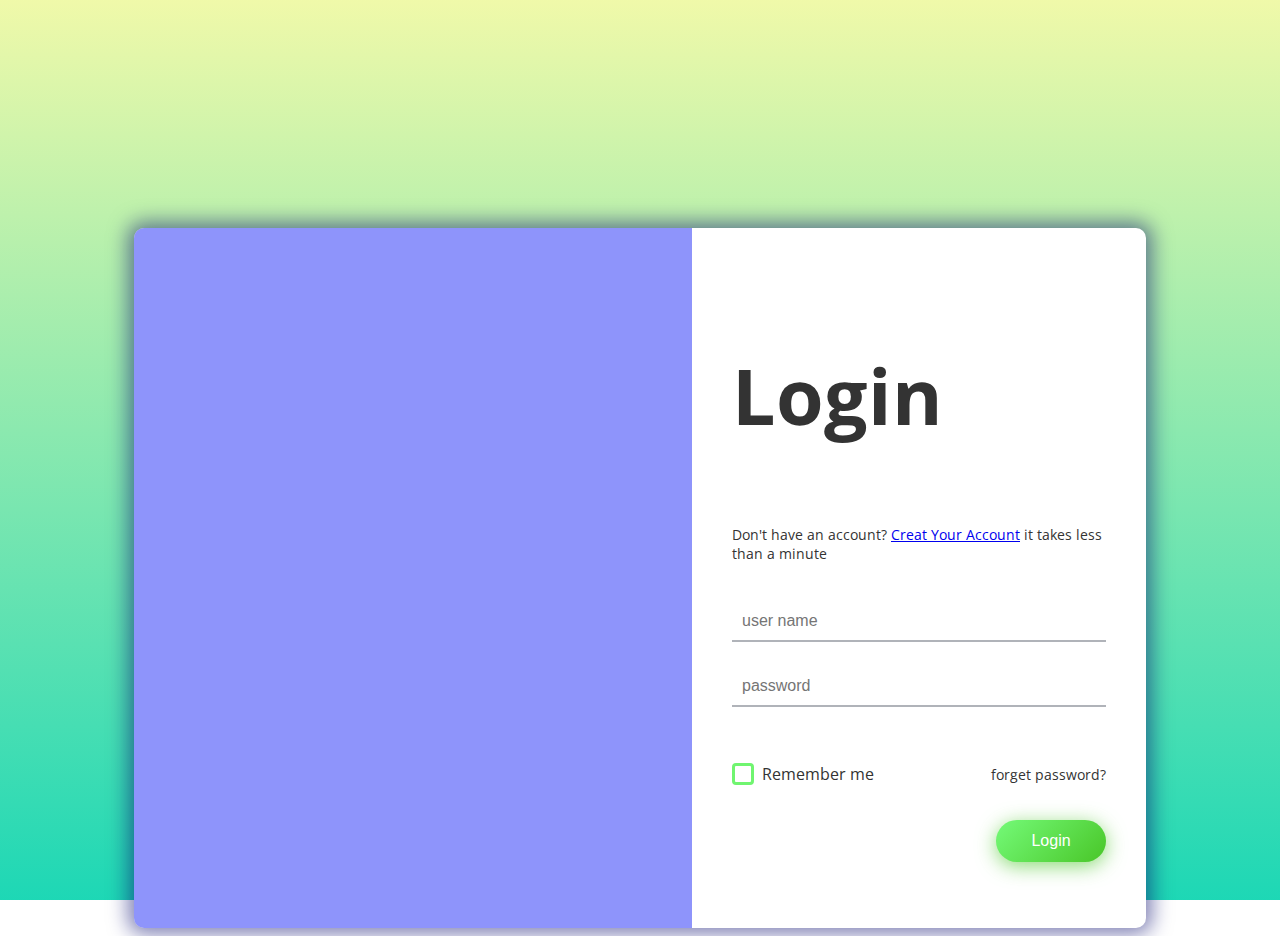
==== templates/login.html @ 55ce2734 "Update login.html" ====
<!DOCTYPE html>
<html lang="en" >
<head>
  <meta charset="UTF-8">
  <title>Login Page in HTML with CSS Code Example</title>
  <style>
  body {
  background-image: linear-gradient(to right top, #c8d5b9, #bed1b4, #b4cdb1, #a9c9ad, #9ec5ab, #93bea3, #88b69c, #7daf95, #70a286, #639577, #568968, #4a7c59);
  background: hsla(169, 76%, 48%, 1);

background: linear-gradient(90deg, hsla(169, 76%, 48%, 1) 0%, hsla(67, 87%, 82%, 1) 100%);

background: -moz-linear-gradient(90deg, hsla(169, 76%, 48%, 1) 0%, hsla(67, 87%, 82%, 1) 100%);

background: -webkit-linear-gradient(90deg, hsla(169, 76%, 48%, 1) 0%, hsla(67, 87%, 82%, 1) 100%);

filter: progid: DXImageTransform.Microsoft.gradient( startColorstr="#1ed7b5", endColorstr="#f0f9a7", GradientType=1 );
  background-size: cover;
  background-repeat: no-repeat;
  background-attachment: fixed;
  font-family: "Open Sans", sans-serif;
  color: #333333;
}

.box-form {
  margin: 0 auto;
  width: 80%;
  background: #FFFFFF;
  border-radius: 10px;
  overflow: hidden;
  display: flex;
  flex: 1 1 100%;
  align-items: stretch;
  justify-content: space-between;
  box-shadow: 0 0 20px 6px #090b6f85;
}
@media (max-width: 980px) {
  .box-form {
    flex-flow: wrap;
    text-align: center;
    align-content: center;
    align-items: center;
  }
}
.box-form div {
  height: auto;
}
.box-form .left {
  color: #FFFFFF;
  background-size: cover;
  background-repeat: no-repeat;
  background-image: url("\static\login.jpeg");
  overflow: hidden;
}
.box-form .left .overlay {
  padding: 350px;
  width: 100%;
  height: 100%;
  background: #5961f9ad;
  overflow: hidden;
  box-sizing: border-box;
}
.box-form .left .overlay h1 {
  font-size: 10vmax;
  line-height: 1;
  font-weight: 900;
  margin-top: 40px;
  margin-bottom: 20px;
}
.box-form .left .overlay span p {
  margin-top: 30px;
  font-weight: 900;
}
.box-form .left .overlay span a {
  background: #3b5998;
  color: #FFFFFF;
  margin-top: 10px;
  padding: 2px 50px;
  border-radius: 100px;
  display: inline-block;
  box-shadow: 0 3px 6px 1px #042d4657;
}
.box-form .left .overlay span a:last-child {
  background: #1dcaff;
  margin-left: 50px;
}
.box-form .right {
  padding: 40px;
  overflow: hidden;
}
@media (max-width: 980px) {
  .box-form .right {
    width: 100%;
  }
}
.box-form .right h5 {
  font-size: 6vmax;
  line-height: 0;
}
.box-form .right p {
  font-size: 14px;
  color: ##FFFFFF;
}
.box-form .right .inputs {
  overflow: hidden;
}
.box-form .right input {
  width: 100%;
  padding: 10px;
  margin-top: 25px;
  font-size: 16px;
  border: none;
  outline: none;
  border-bottom: 2px solid #B0B3B9;
}
.box-form .right .remember-me--forget-password {
  display: flex;
  justify-content: space-between;
  align-items: center;
}
.box-form .right .remember-me--forget-password input {
  margin: 0;
  margin-right: 7px;
  width: auto;
}
.box-form .right button {
  float: right;
  color: #fff;
  font-size: 16px;
  padding: 12px 35px;
  border-radius: 50px;
  display: inline-block;
  border: 0;
  outline: 0;
  box-shadow: 0px 4px 20px 0px #49c628a6;
  background-image: linear-gradient(135deg, #70F570 10%, #49C628 100%);
}

label {
  display: block;
  position: relative;
  margin-left: 30px;
}

label::before {
  content: ' \f00c';
  position: absolute;
  font-family: FontAwesome;
  background: transparent;
  border: 3px solid #70F570;
  border-radius: 4px;
  color: transparent;
  left: -30px;
  transition: all 0.2s linear;
}

label:hover::before {
  font-family: FontAwesome;
  content: ' \f00c';
  color: #fff;
  cursor: pointer;
  background: #70F570;
}

label:hover::before .text-checkbox {
  background: #70F570;
}

label span.text-checkbox {
  display: inline-block;
  height: auto;
  position: relative;
  cursor: pointer;
  transition: all 0.2s linear;
}

label input[type="checkbox"] {
  display: none;
}</style>
  <link href="https://fonts.googleapis.com/css?family=Open+Sans" rel="stylesheet">


<link href="https://maxcdn.bootstrapcdn.com/font-awesome/4.7.0/css/font-awesome.min.css" rel="stylesheet" integrity="sha384-wvfXpqpZZVQGK6TAh5PVlGOfQNHSoD2xbE+QkPxCAFlNEevoEH3Sl0sibVcOQVnN" crossorigin="anonymous"><link rel="stylesheet" href="./style.css">

</head>
<body>
<!-- partial:index.partial.html -->
<br><br><br><br><br><br><br><br><br><br>
<div class="box-form">
	<div class="left">
		<div class="overlay">
	
		</div>
	</div>
	
	
		<div class="right">
		<h5>Login</h5>
		<p>Don't have an account? <a href="#">Creat Your Account</a> it takes less than a minute</p>
		<div class="inputs">
			<input type="text" placeholder="user name">
			<br>
			<input type="password" placeholder="password">
		</div>
			
			<br><br>
			
		<div class="remember-me--forget-password">
				<!-- Angular -->
	<label>
		<input type="checkbox" name="item" checked/>
		<span class="text-checkbox">Remember me</span>
	</label>
			<p>forget password?</p>
		</div>
			
			<br>
			<button>Login</button>
	</div>
	
</div>
<!-- partial -->
  
</body>
</html>
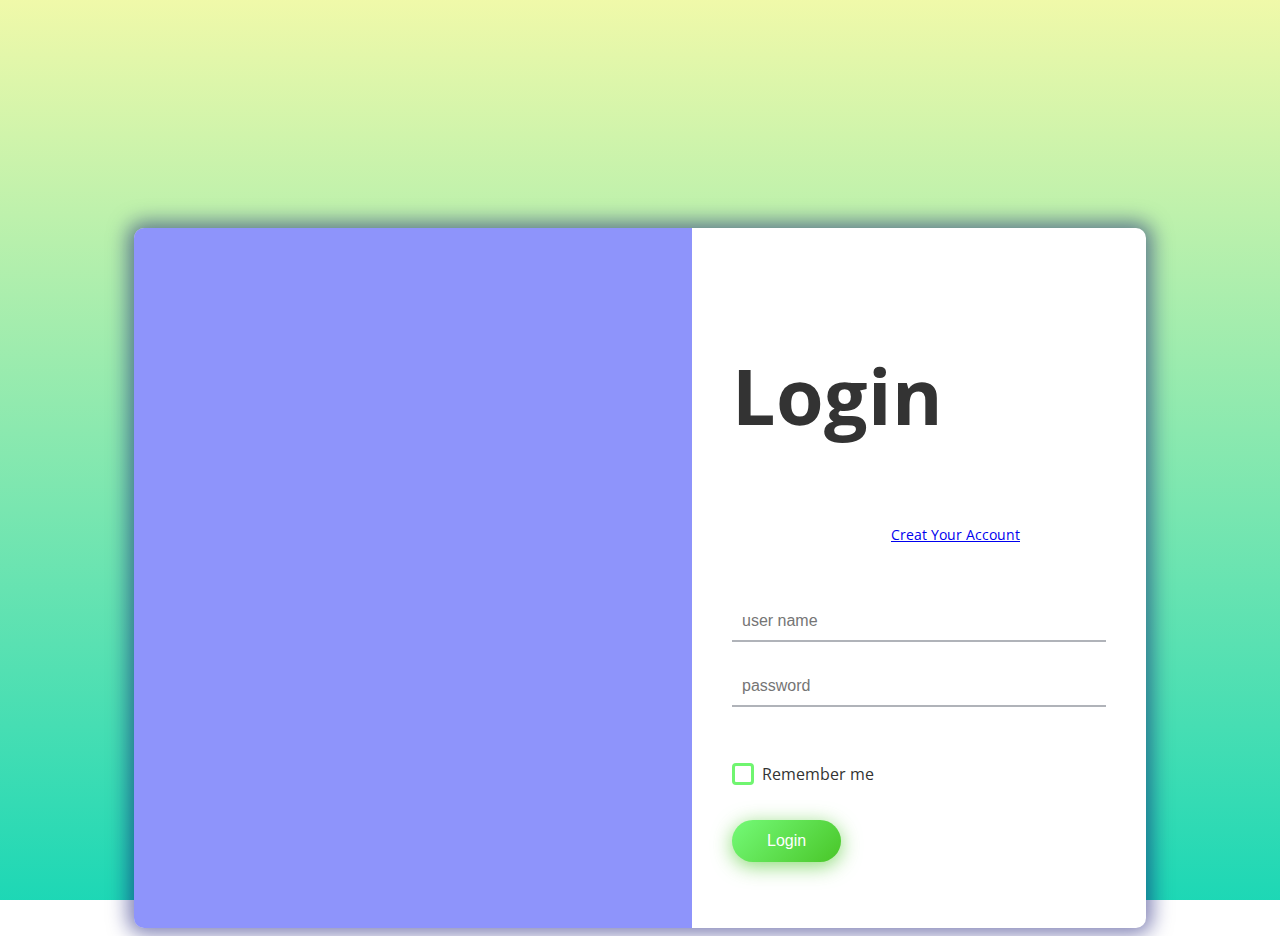
==== commit faf55186: "Update login.html" ====
--- a/templates/login.html
+++ b/templates/login.html
@@ -99,7 +99,7 @@
 }
 .box-form .right p {
   font-size: 14px;
-  color: ##FFFFFF;
+  color: #FFFFFF;
 }
 .box-form .right .inputs {
   overflow: hidden;
@@ -124,7 +124,6 @@
   width: auto;
 }
 .box-form .right button {
-  float: right;
   color: #fff;
   font-size: 16px;
   padding: 12px 35px;
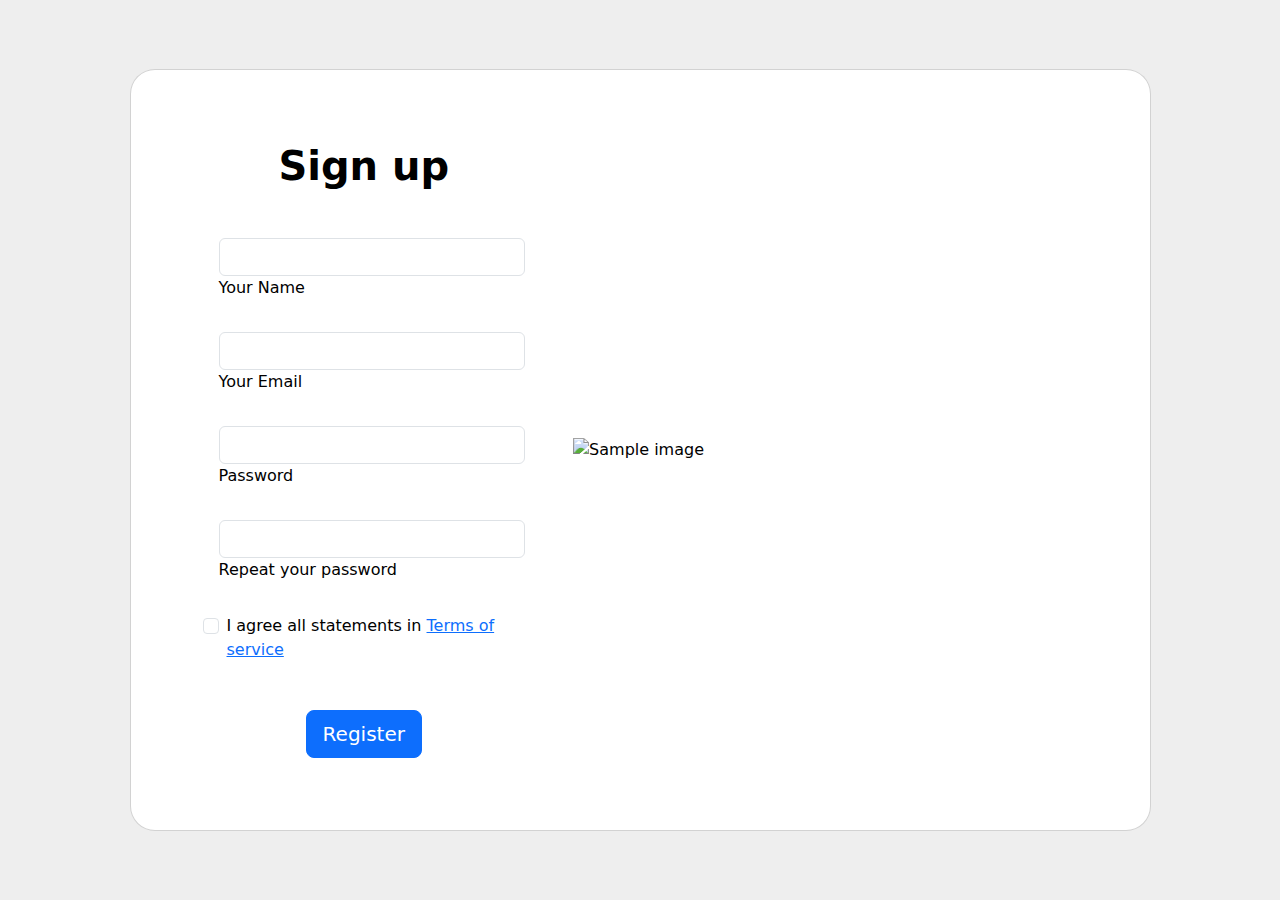
==== commit 9b9632d0: "login refresh" ====
--- a/templates/login.html
+++ b/templates/login.html
@@ -1,224 +1,86 @@
 <!DOCTYPE html>
-<html lang="en" >
+<html>
 <head>
-  <meta charset="UTF-8">
-  <title>Login Page in HTML with CSS Code Example</title>
-  <style>
-  body {
-  background-image: linear-gradient(to right top, #c8d5b9, #bed1b4, #b4cdb1, #a9c9ad, #9ec5ab, #93bea3, #88b69c, #7daf95, #70a286, #639577, #568968, #4a7c59);
-  background: hsla(169, 76%, 48%, 1);
-
-background: linear-gradient(90deg, hsla(169, 76%, 48%, 1) 0%, hsla(67, 87%, 82%, 1) 100%);
-
-background: -moz-linear-gradient(90deg, hsla(169, 76%, 48%, 1) 0%, hsla(67, 87%, 82%, 1) 100%);
-
-background: -webkit-linear-gradient(90deg, hsla(169, 76%, 48%, 1) 0%, hsla(67, 87%, 82%, 1) 100%);
-
-filter: progid: DXImageTransform.Microsoft.gradient( startColorstr="#1ed7b5", endColorstr="#f0f9a7", GradientType=1 );
-  background-size: cover;
-  background-repeat: no-repeat;
-  background-attachment: fixed;
-  font-family: "Open Sans", sans-serif;
-  color: #333333;
-}
-
-.box-form {
-  margin: 0 auto;
-  width: 80%;
-  background: #FFFFFF;
-  border-radius: 10px;
-  overflow: hidden;
-  display: flex;
-  flex: 1 1 100%;
-  align-items: stretch;
-  justify-content: space-between;
-  box-shadow: 0 0 20px 6px #090b6f85;
-}
-@media (max-width: 980px) {
-  .box-form {
-    flex-flow: wrap;
-    text-align: center;
-    align-content: center;
-    align-items: center;
-  }
-}
-.box-form div {
-  height: auto;
-}
-.box-form .left {
-  color: #FFFFFF;
-  background-size: cover;
-  background-repeat: no-repeat;
-  background-image: url("\static\login.jpeg");
-  overflow: hidden;
-}
-.box-form .left .overlay {
-  padding: 350px;
-  width: 100%;
-  height: 100%;
-  background: #5961f9ad;
-  overflow: hidden;
-  box-sizing: border-box;
-}
-.box-form .left .overlay h1 {
-  font-size: 10vmax;
-  line-height: 1;
-  font-weight: 900;
-  margin-top: 40px;
-  margin-bottom: 20px;
-}
-.box-form .left .overlay span p {
-  margin-top: 30px;
-  font-weight: 900;
-}
-.box-form .left .overlay span a {
-  background: #3b5998;
-  color: #FFFFFF;
-  margin-top: 10px;
-  padding: 2px 50px;
-  border-radius: 100px;
-  display: inline-block;
-  box-shadow: 0 3px 6px 1px #042d4657;
-}
-.box-form .left .overlay span a:last-child {
-  background: #1dcaff;
-  margin-left: 50px;
-}
-.box-form .right {
-  padding: 40px;
-  overflow: hidden;
-}
-@media (max-width: 980px) {
-  .box-form .right {
-    width: 100%;
-  }
-}
-.box-form .right h5 {
-  font-size: 6vmax;
-  line-height: 0;
-}
-.box-form .right p {
-  font-size: 14px;
-  color: #FFFFFF;
-}
-.box-form .right .inputs {
-  overflow: hidden;
-}
-.box-form .right input {
-  width: 100%;
-  padding: 10px;
-  margin-top: 25px;
-  font-size: 16px;
-  border: none;
-  outline: none;
-  border-bottom: 2px solid #B0B3B9;
-}
-.box-form .right .remember-me--forget-password {
-  display: flex;
-  justify-content: space-between;
-  align-items: center;
-}
-.box-form .right .remember-me--forget-password input {
-  margin: 0;
-  margin-right: 7px;
-  width: auto;
-}
-.box-form .right button {
-  color: #fff;
-  font-size: 16px;
-  padding: 12px 35px;
-  border-radius: 50px;
-  display: inline-block;
-  border: 0;
-  outline: 0;
-  box-shadow: 0px 4px 20px 0px #49c628a6;
-  background-image: linear-gradient(135deg, #70F570 10%, #49C628 100%);
-}
-
-label {
-  display: block;
-  position: relative;
-  margin-left: 30px;
-}
-
-label::before {
-  content: ' \f00c';
-  position: absolute;
-  font-family: FontAwesome;
-  background: transparent;
-  border: 3px solid #70F570;
-  border-radius: 4px;
-  color: transparent;
-  left: -30px;
-  transition: all 0.2s linear;
-}
-
-label:hover::before {
-  font-family: FontAwesome;
-  content: ' \f00c';
-  color: #fff;
-  cursor: pointer;
-  background: #70F570;
-}
-
-label:hover::before .text-checkbox {
-  background: #70F570;
-}
-
-label span.text-checkbox {
-  display: inline-block;
-  height: auto;
-  position: relative;
-  cursor: pointer;
-  transition: all 0.2s linear;
-}
-
-label input[type="checkbox"] {
-  display: none;
-}</style>
-  <link href="https://fonts.googleapis.com/css?family=Open+Sans" rel="stylesheet">
-
-
-<link href="https://maxcdn.bootstrapcdn.com/font-awesome/4.7.0/css/font-awesome.min.css" rel="stylesheet" integrity="sha384-wvfXpqpZZVQGK6TAh5PVlGOfQNHSoD2xbE+QkPxCAFlNEevoEH3Sl0sibVcOQVnN" crossorigin="anonymous"><link rel="stylesheet" href="./style.css">
-
-</head>
-<body>
-<!-- partial:index.partial.html -->
-<br><br><br><br><br><br><br><br><br><br>
-<div class="box-form">
-	<div class="left">
-		<div class="overlay">
-	
-		</div>
-	</div>
-	
-	
-		<div class="right">
-		<h5>Login</h5>
-		<p>Don't have an account? <a href="#">Creat Your Account</a> it takes less than a minute</p>
-		<div class="inputs">
-			<input type="text" placeholder="user name">
-			<br>
-			<input type="password" placeholder="password">
-		</div>
-			
-			<br><br>
-			
-		<div class="remember-me--forget-password">
-				<!-- Angular -->
-	<label>
-		<input type="checkbox" name="item" checked/>
-		<span class="text-checkbox">Remember me</span>
-	</label>
-			<p>forget password?</p>
-		</div>
-			
-			<br>
-			<button>Login</button>
-	</div>
-	
-</div>
-<!-- partial -->
+  <link rel="stylesheet" href="https://cdnjs.cloudflare.com/ajax/libs/font-awesome/6.5.1/css/all.min.css" integrity="sha512-DTOQO9RWCH3ppGqcWaEA1BIZOC6xxalwEsw9c2QQeAIftl+Vegovlnee1c9QX4TctnWMn13TZye+giMm8e2LwA==" crossorigin="anonymous" referrerpolicy="no-referrer" />
+<meta charset="utf-8">
+<meta name="viewport" content="width=device-width, initial-scale=1">
+<title>CO GARDEN</title>
+<link href="https://cdn.jsdelivr.net/npm/bootstrap@5.3.3/dist/css/bootstrap.min.css" rel="stylesheet" integrity="sha384-QWTKZyjpPEjISv5WaRU9OFeRpok6YctnYmDr5pNlyT2bRjXh0JMhjY6hW+ALEwIH" crossorigin="anonymous">
+<section class="vh-100" style="background-color: #eee;">
+    <div class="container h-100">
+      <div class="row d-flex justify-content-center align-items-center h-100">
+        <div class="col-lg-12 col-xl-11">
+          <div class="card text-black" style="border-radius: 25px;">
+            <div class="card-body p-md-5">
+              <div class="row justify-content-center">
+                <div class="col-md-10 col-lg-6 col-xl-5 order-2 order-lg-1">
   
+                  <p class="text-center h1 fw-bold mb-5 mx-1 mx-md-4 mt-4">Sign up</p>
+  
+                  <form class="mx-1 mx-md-4">
+  
+                    <div class="d-flex flex-row align-items-center mb-4">
+                      <i class="fas fa-user fa-lg me-3 fa-fw"></i>
+                      <div class="form-outline flex-fill mb-0">
+                        <input type="text" id="form3Example1c" class="form-control" />
+                        <label class="form-label" for="form3Example1c">Your Name</label>
+                      </div>
+                    </div>
+  
+                    <div class="d-flex flex-row align-items-center mb-4">
+                      <i class="fas fa-envelope fa-lg me-3 fa-fw"></i>
+                      <div class="form-outline flex-fill mb-0">
+                        <input type="email" id="form3Example3c" class="form-control" />
+                        <label class="form-label" for="form3Example3c">Your Email</label>
+                      </div>
+                    </div>
+  
+                    <div class="d-flex flex-row align-items-center mb-4">
+                      <i class="fas fa-lock fa-lg me-3 fa-fw"></i>
+                      <div class="form-outline flex-fill mb-0">
+                        <input type="password" id="form3Example4c" class="form-control" />
+                        <label class="form-label" for="form3Example4c">Password</label>
+                      </div>
+                    </div>
+  
+                    <div class="d-flex flex-row align-items-center mb-4">
+                      <i class="fas fa-key fa-lg me-3 fa-fw"></i>
+                      <div class="form-outline flex-fill mb-0">
+                        <input type="password" id="form3Example4cd" class="form-control" />
+                        <label class="form-label" for="form3Example4cd">Repeat your password</label>
+                      </div>
+                    </div>
+  
+                    <div class="form-check d-flex justify-content-center mb-5">
+                      <input class="form-check-input me-2" type="checkbox" value="" id="form2Example3c" />
+                      <label class="form-check-label" for="form2Example3">
+                        I agree all statements in <a href="#!">Terms of service</a>
+                      </label>
+                    </div>
+  
+                    <div class="d-flex justify-content-center mx-4 mb-3 mb-lg-4">
+                      <button type="button" class="btn btn-primary btn-lg">Register</button>
+                    </div>
+  
+                  </form>
+  
+                </div>
+                <div class="col-md-10 col-lg-6 col-xl-7 d-flex align-items-center order-1 order-lg-2">
+  
+                  <img src="https://mdbcdn.b-cdn.net/img/Photos/new-templates/bootstrap-registration/draw1.webp"
+                    class="img-fluid" alt="Sample image">
+  
+                </div>
+              </div>
+            </div>
+          </div>
+        </div>
+      </div>
+    </div>
+  </section>
+  <script src="https://ajax.googleapis.com/ajax/libs/jquery/3.5.1/jquery.min.js"></script>
+<script src="https://cdnjs.cloudflare.com/ajax/libs/popper.js/1.16.0/umd/popper.min.js"></script>
+<script src="https://cdn.jsdelivr.net/npm/masonry-layout@4.2.2/dist/masonry.pkgd.min.js" integrity="sha384-GNFwBvfVxBkLMJpYMOABq3c+d3KnQxudP/mGPkzpZSTYykLBNsZEnG2D9G/X/+7D" crossorigin="anonymous" async></script>
+<script src="https://cdn.jsdelivr.net/npm/bootstrap@5.2.2/dist/js/bootstrap.bundle.min.js" integrity="sha384-OERcA2EqjJCMA+/3y+gxIOqMEjwtxJY7qPCqsdltbNJuaOe923+mo//f6V8Qbsw3" crossorigin="anonymous"></script>
 </body>
-</html>
+</html>